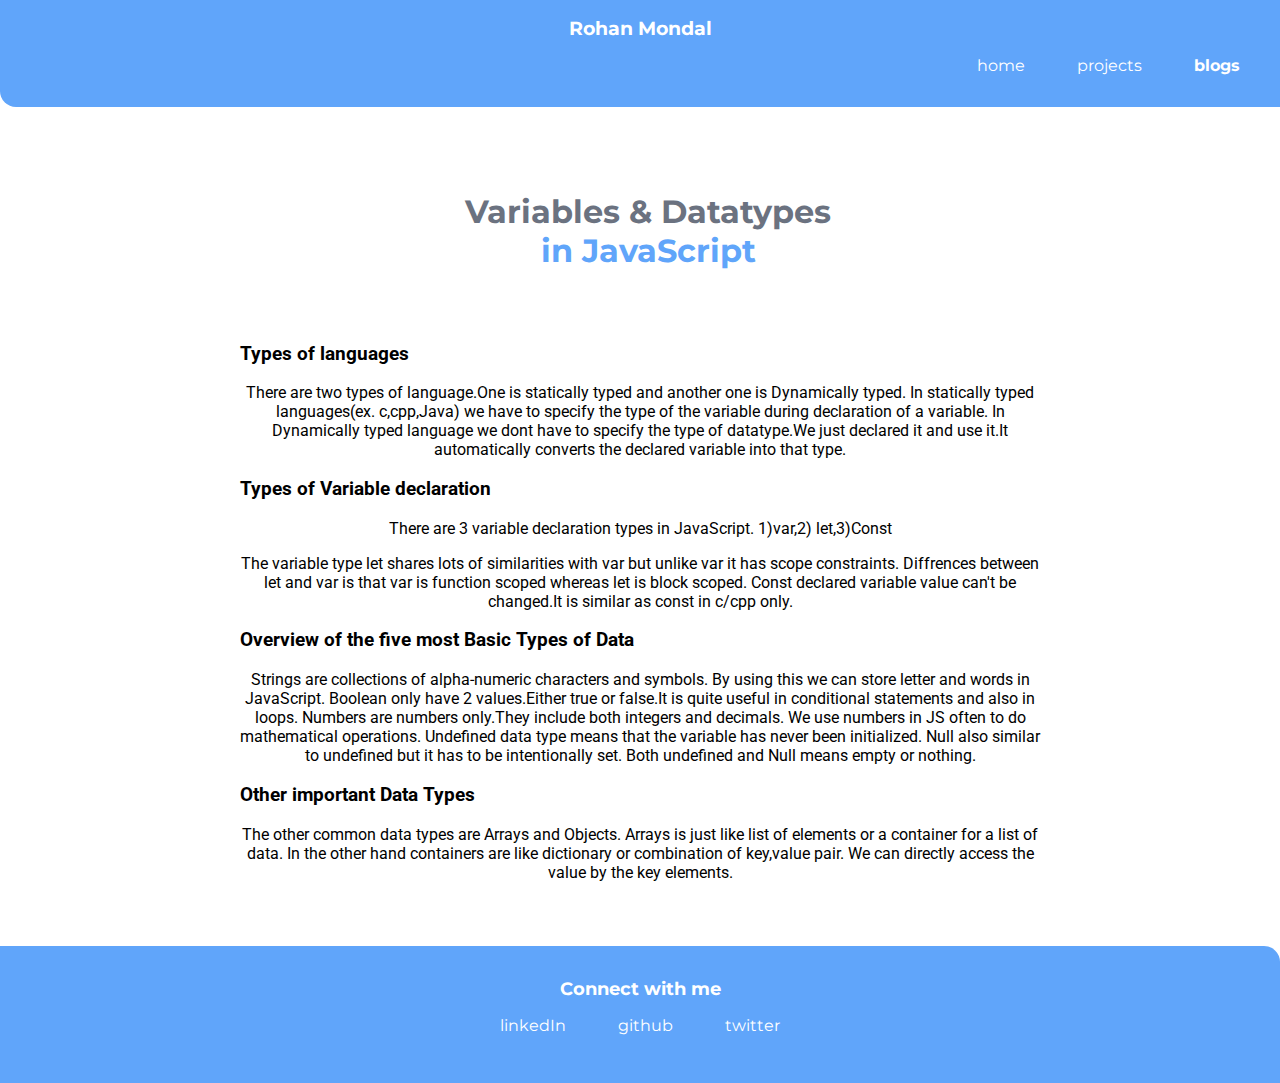
==== blog1.html @ 1a5cb3c8 "update blog" ====
<!DOCTYPE html>
<html lang="en">
<head>
    <meta charset="UTF-8">
    <meta http-equiv="X-UA-Compatible" content="IE=edge">
    <meta name="viewport" content="width=device-width, initial-scale=1.0">
    <title>Blog1</title>
    <link rel="stylesheet" href="styles.css">
</head>
<body>
    <nav class="navigation container">
        <div class="nav-brand">Rohan Mondal</div>
        <ul class="list-non-bullet nav-pills">
            <li class="list-item-inline">
                <a class="link" href="/">home</a>
            </li>
            <li class="list-item-inline">
                <a class="link" href="/projects.html">projects</a>
            </li>
            <li class="list-item-inline">
                <a class="link link-active" href="/blogs.html">blogs</a>
            </li>
        </ul>
    </nav>
    <header class="hero">
        <h1 class="hero-heading">Variables & Datatypes
            <br><span class="heading-inverted">in JavaScript</span></h1>
    </header>

    <div class="container blog-center">
       <h3 class="blog-heading">Types of languages</h3> 
       <p>There are two types of language.One is statically typed and another one is Dynamically typed.
        In statically typed languages(ex. c,cpp,Java) we have to specify the type of the variable
        during declaration of a variable. In Dynamically typed language we dont have to specify 
        the type of datatype.We just declared it and use it.It automatically converts the declared 
        variable into that type.</p>
        <h3 class="blog-heading">Types of Variable declaration</h3>
        <p>There are 3 variable declaration types in JavaScript.
            1)var,2) let,3)Const</p>
        <p>The variable type let shares lots of similarities with var but unlike var it has scope 
            constraints.
            Diffrences between let and var is that var is function scoped whereas let is block scoped.
            Const declared variable value can't be changed.It is similar as const in c/cpp only.</p>
        <h3 class="blog-heading">Overview of the five most Basic Types of Data</h3>
        <p>Strings are collections of alpha-numeric characters and symbols. By using this we can store letter and words in JavaScript.
        Boolean only have 2 values.Either true or false.It is quite useful in conditional statements and also in loops.
        Numbers are numbers only.They include both integers and decimals. We use numbers in JS often to do mathematical operations. Undefined data type means that the variable has never been initialized. Null also similar to undefined but it has to be intentionally set. Both undefined and Null means empty or nothing.</p>    
        <h3 class="blog-heading">Other important Data Types</h3>
        <p>The other common data types are Arrays and Objects. Arrays is just like list of elements or a container for a list of data.
            In the other hand containers are like dictionary or combination of key,value pair. We can directly access the value by the key elements.
        </p>
            <div class="blog-footer"></div>    
    </div>
    
    <footer class="footer">
        <div class="footer-header">Connect with me</div>
        <ul class="social-links list-non-bullet">
            <li class="list-item-inline"><a class="link" href="https://www.linkedin.com/in/rohanmondal/">linkedIn</a></li>
            <li class="list-item-inline"><a class="link" href="https://github.com/Rohanmond">github</a></li>
            <li class="list-item-inline"><a class="link" href="https://twitter.com/RohanMo10989123">twitter</a></li>
        </ul>
    </footer>
</body>
</html>
---- styles.css ----
@import url('https://fonts.googleapis.com/css2?family=Montserrat:wght@400;700&display=swap');
@import url('https://fonts.googleapis.com/css2?family=Roboto:wght@100;400&display=swap');
:root {
    --primary-color: #60A5FA;
    /*making color variable, root means entire css */
    --dark-gray: #6B7280;
    --off-white:#F3F4F6;
}

hr {
    margin: 2rem 1rem;
}

body {
    font-family: 'Montserrat', sans-serif;
    text-align: center;
    margin: 0px;
}

/* body h1 div class are selectors*/
.margin-md{
    margin: 2rem 1rem;
}


/**------- @container-----------**/
.container {
    padding: 1rem 1rem;
}

.container-center {
    max-width: 600px;
    margin: auto;
}

/* .container-fluid{

} */



/*-----------------@links------------------*/
.link {
    box-sizing: border-box;
    text-decoration: none;
    padding: 0.5rem 1rem;
    /* margin-top: 1rem ;
    margin: bottom 1rem ; */
    /* same as padding top,bottom=.5,padding left right=1*/
}

.link-primary {
    background-color: var(--primary-color);
    border-radius: 0.5rem;
    color: white;
}

.link-secondary {
    color: var(--primary-color);
    border-radius: 0.5rem;
    border: 1px solid var(--primary-color);
}

/* look into bem naming convension*/



/*---------------@list-----------------*/
.list-non-bullet {
    list-style: none;
}

.list-item-inline {
    display: inline;
    padding: 0rem 0.5rem;
}

/*--------------@NAV----------------*/
.navigation {
    background-color: var(--primary-color);
    color: white;
    padding: 1rem;
    border-bottom-left-radius: 1rem;
}

.navigation .link {
    /*inside navigation if link is there(Inheriting)*/
    color: white;
}

.navigation .nav-pills {
    text-align: right;
}

.navigation .nav-brand {
    font-weight: bold;
    font-size: larger;
}

.navigation .link-active {
    font-weight: bold;
}

/*------@header---------*/
.hero {
    padding: 1rem;
    padding-top: 3rem;
}

.hero .hero-image {
    max-width: 350px;
    display: block;
    margin: auto;
}

.hero .hero-heading {
    padding-top: 1rem;
    text-align: center;
    padding-left: 1rem;
    font-size: 2rem;
    color: var(--dark-gray);
}

.hero .heading-inverted {
    color: var(--primary-color);
}


/*--------@sections----------*/
.section{
    padding: 2rem;
}
.section h1 {
    text-align: center;
}
.ow{
    background-color: var(--off-white);
}


/*--------------@footer---------*/
.footer{
    background-color: var(--primary-color);
    padding: 2rem 1rem;
    text-align: center;
    color: white;
    border-top-right-radius: 1rem;
}
.footer .link{
    color:white;
}
.footer .footer-header{
    font-weight: bold;
    font-size: large;
}
.footer ul{
    padding-inline-start: 0px;
}
.blog-center{
        max-width: 800px;
        margin: auto;
        font-family: -apple-system, BlinkMacSystemFont, 'Segoe UI', Roboto, Oxygen, Ubuntu, Cantarell, 'Open Sans', 'Helvetica Neue', sans-serif;
}
.blog-heading{
    text-align: left;
}
.blog-footer{
    padding-bottom: 2rem;
}
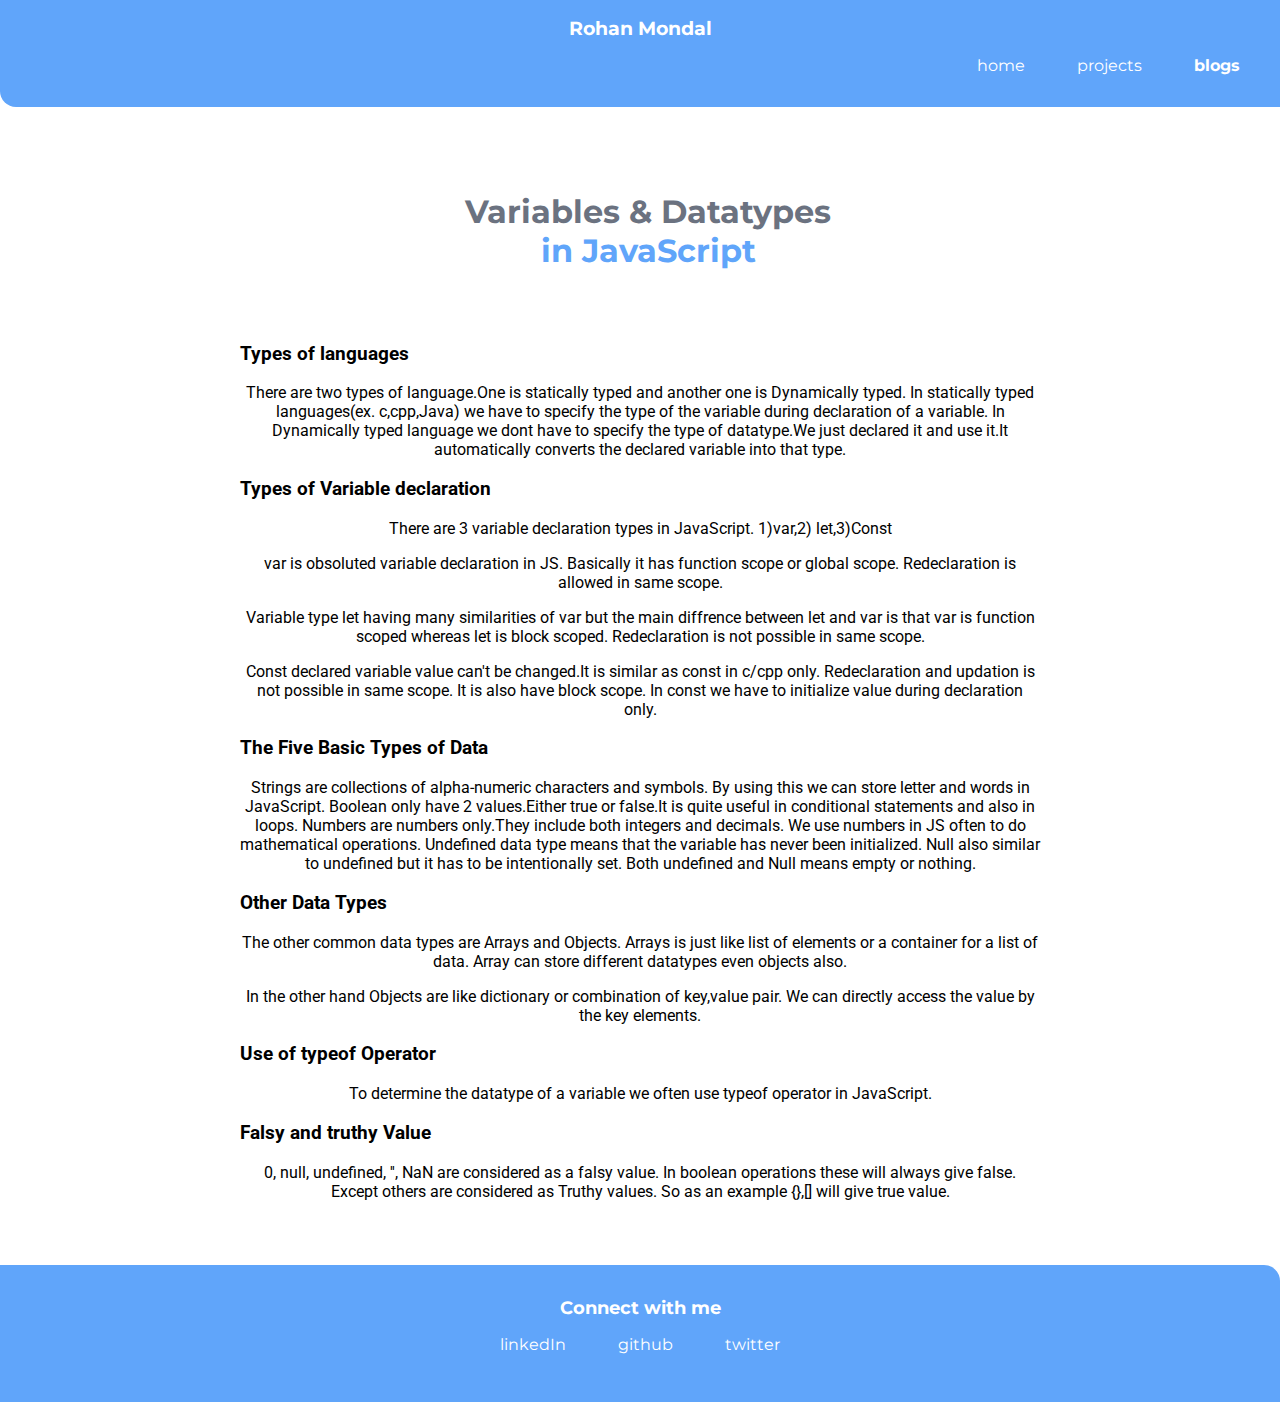
==== commit 4a102c17: "update blogs" ====
--- a/blog1.html
+++ b/blog1.html
@@ -37,18 +37,22 @@
         <h3 class="blog-heading">Types of Variable declaration</h3>
         <p>There are 3 variable declaration types in JavaScript.
             1)var,2) let,3)Const</p>
-        <p>The variable type let shares lots of similarities with var but unlike var it has scope 
-            constraints.
-            Diffrences between let and var is that var is function scoped whereas let is block scoped.
-            Const declared variable value can't be changed.It is similar as const in c/cpp only.</p>
-        <h3 class="blog-heading">Overview of the five most Basic Types of Data</h3>
+        <p>var is obsoluted variable declaration in JS. Basically it has function scope or global scope. Redeclaration is allowed in same scope.</p>    
+        <p>Variable type let having many similarities of var but the main
+            diffrence between let and var is that var is function scoped whereas let is block scoped. Redeclaration is not possible in same scope.</p>
+           <p> Const declared variable value can't be changed.It is similar as const in c/cpp only. Redeclaration and updation is not possible in same scope. It is also have block scope. In const we have to initialize value during declaration only.</p>
+        <h3 class="blog-heading">The Five Basic Types of Data</h3>
         <p>Strings are collections of alpha-numeric characters and symbols. By using this we can store letter and words in JavaScript.
         Boolean only have 2 values.Either true or false.It is quite useful in conditional statements and also in loops.
         Numbers are numbers only.They include both integers and decimals. We use numbers in JS often to do mathematical operations. Undefined data type means that the variable has never been initialized. Null also similar to undefined but it has to be intentionally set. Both undefined and Null means empty or nothing.</p>    
-        <h3 class="blog-heading">Other important Data Types</h3>
-        <p>The other common data types are Arrays and Objects. Arrays is just like list of elements or a container for a list of data.
-            In the other hand containers are like dictionary or combination of key,value pair. We can directly access the value by the key elements.
+        <h3 class="blog-heading">Other Data Types</h3>
+        <p>The other common data types are Arrays and Objects. Arrays is just like list of elements or a container for a list of data. Array can store different datatypes even objects also.</p>
+          <p>  In the other hand Objects are like dictionary or combination of key,value pair. We can directly access the value by the key elements.
         </p>
+        <h3 class="blog-heading">Use of typeof Operator</h3>
+        <p>To determine the datatype of a variable we often use typeof operator in JavaScript.</p>
+        <h3 class="blog-heading">Falsy and truthy Value</h3>
+        <p>0, null, undefined, '', NaN are considered as a falsy value. In boolean operations these will always give false. Except others are considered as Truthy values. So as an example {},[] will give true value. </p>
             <div class="blog-footer"></div>    
     </div>
     
